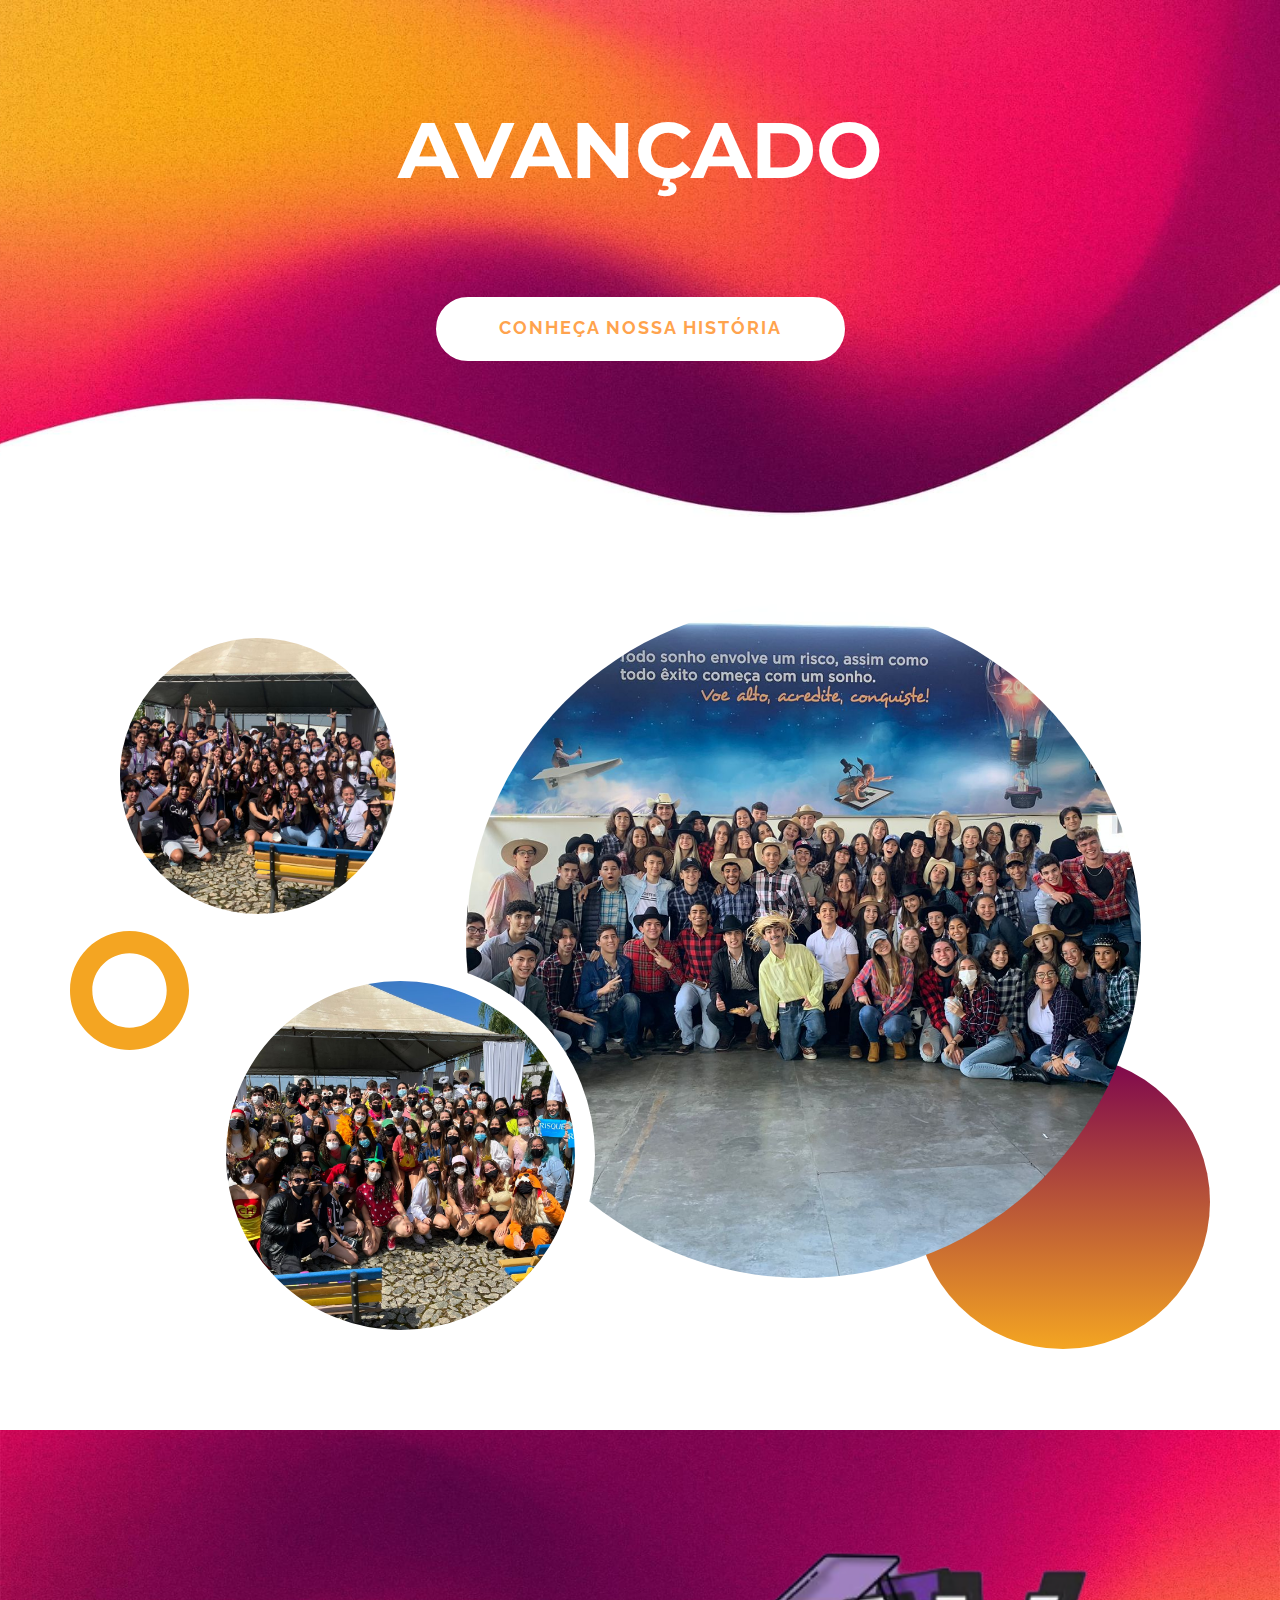
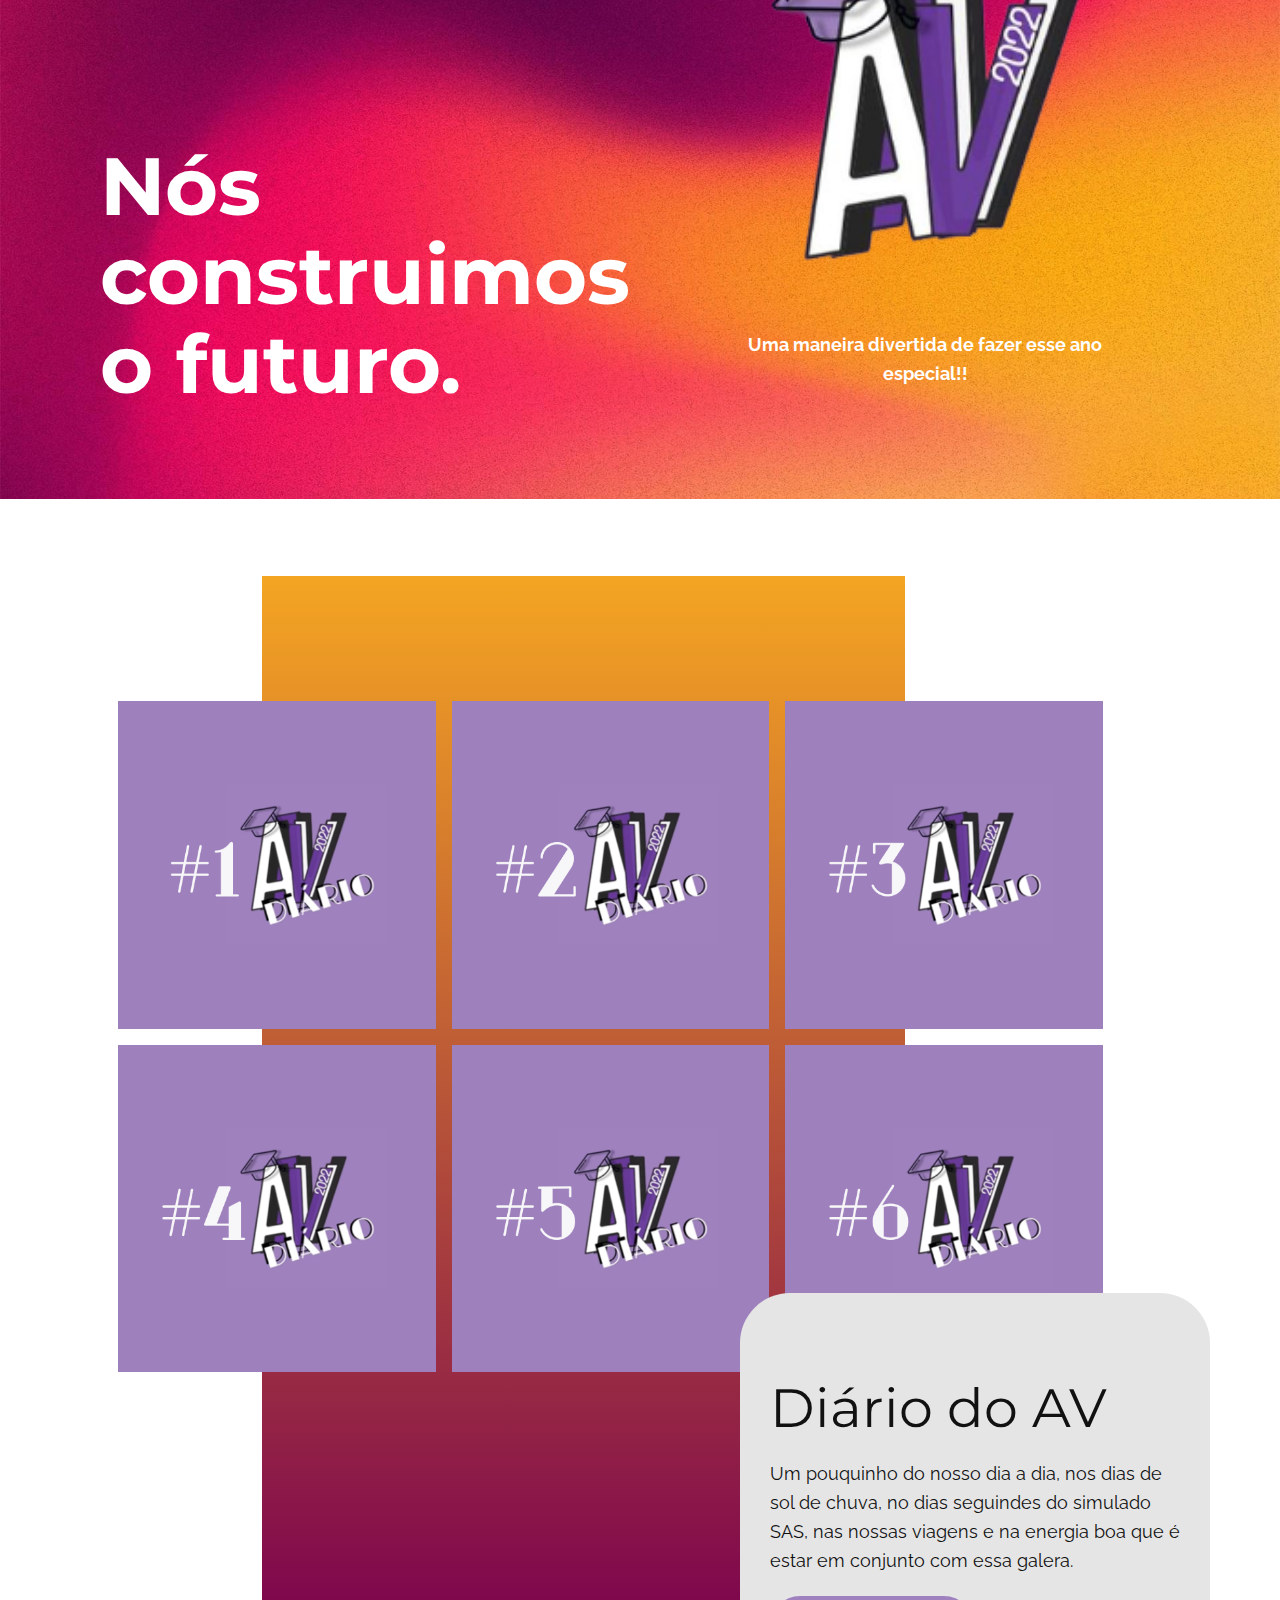
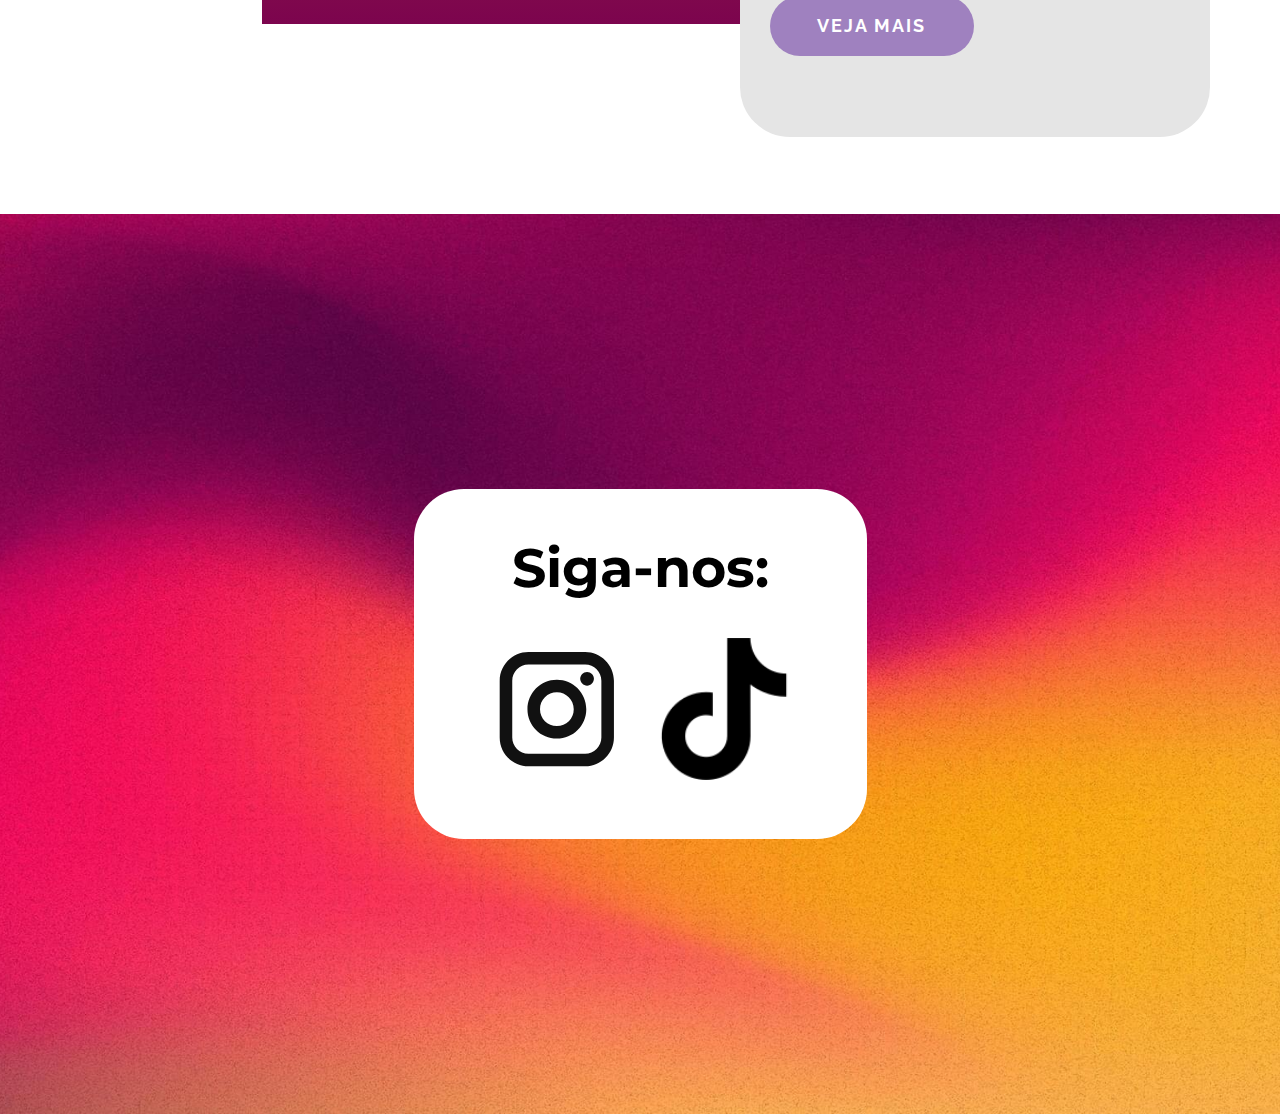
==== index.html @ 9747bce0 "update" ====
<!DOCTYPE html>
<html style="font-size: 18px;" lang="pt-BR"><head>
    <meta name="viewport" content="width=device-width, initial-scale=1.0">
    <meta charset="utf-8">
    <meta name="keywords" content="O melhor terceiro ano da história!">
    <meta name="description" content="Conheça nossa TURMA!! O original das cópias!">
    <title>Avançado</title>
    <link rel="shortcut icon" href="images/av-redondo.png" type="image/x-icon">
    <link rel="stylesheet" href="nicepage.css" media="screen">
<link rel="stylesheet" href="Avançado.css" media="screen">
    <script class="u-script" type="text/javascript" src="jquery.js" "="" defer=""></script>
    <script class="u-script" type="text/javascript" src="nicepage.js" "="" defer=""></script>
    <meta name="generator" content="Lucas Henrique">
    <meta property="og:title" content="Avançado 2022">
    <meta property="og:description" content="O original das cópias!">
    <meta property="og:image" content="images/chrome_AqQr9Dwu4a.png">
    <meta property="og:url" content="www.avançado.com">
    <link id="u-theme-google-font" rel="stylesheet" href="https://fonts.googleapis.com/css?family=Montserrat:100,100i,200,200i,300,300i,400,400i,500,500i,600,600i,700,700i,800,800i,900,900i|Raleway:100,100i,200,200i,300,300i,400,400i,500,500i,600,600i,700,700i,800,800i,900,900i">
    
    
    
    
    
    
    <script type="application/ld+json">{
		"@context": "http://schema.org",
		"@type": "Organization",
		"name": "Avançado",
		"sameAs": []
}</script>
    <meta name="theme-color" content="#ec8700">
    <meta property="og:type" content="website">
  <meta name="facebook-domain-verification" content="37drn9i1d4fql0vxrgxawu5mbb6asq"></head>
  <body data-home-page="Avançado.html" data-home-page-title="Avançado" class="u-body u-xl-mode" data-lang="pt"> 
    <section class="u-align-center u-clearfix u-white u-section-1" src="" id="sec-e8fc">
      <img class="u-expanded-width u-image u-image-1" src="images/ddd-min.jpg" data-image-width="1920" data-image-height="713">
      <h1 class="u-text u-text-body-alt-color u-text-default-xl u-title u-text-1">AVANÇADO</h1>
      <a href="Avançado.html#carousel_a90e" data-page-id="1905216012" class="u-active-custom-color-2 u-border-4 u-border-active-white u-border-hover-white u-border-white u-btn u-btn-round u-button-style u-hover-custom-color-5 u-radius-50 u-text-active-white u-text-hover-white u-text-palette-2-base u-white u-btn-1">conheça nossa história</a>
    </section>
    <section class="u-align-center u-clearfix u-section-2" id="carousel_028d">
      <div class="u-clearfix u-sheet u-sheet-1">
        <div class="u-gradient u-shape u-shape-circle u-shape-1"></div>
        <div class="u-image u-image-circle u-preserve-proportions u-image-1" data-image-width="1600" data-image-height="1200"></div>
        <div class="u-image u-image-circle u-image-2" data-image-width="1024" data-image-height="768"></div>
        <div class="u-border-20 u-border-white u-image u-image-circle u-preserve-proportions u-image-3" data-image-width="1600" data-image-height="1200"></div>
        <div class="u-shape u-shape-svg u-text-custom-color-8 u-shape-2">
          <svg class="u-svg-link" preserveAspectRatio="none" viewBox="0 0 160 160" style=""><use xmlns:xlink="http://www.w3.org/1999/xlink" xlink:href="#svg-1186"></use></svg>
          <svg class="u-svg-content" viewBox="0 0 160 160" x="0px" y="0px" id="svg-1186" style="enable-background:new 0 0 160 160;"><path d="M80,30c27.6,0,50,22.4,50,50s-22.4,50-50,50s-50-22.4-50-50S52.4,30,80,30 M80,0C35.8,0,0,35.8,0,80s35.8,80,80,80
	s80-35.8,80-80S124.2,0,80,0L80,0z"></path></svg>
        </div>
      </div>
    </section>
    <section class="u-clearfix u-image u-section-3" id="carousel_442b" data-image-width="1920" data-image-height="1074">
      <div class="u-clearfix u-sheet u-sheet-1">
        <div class="u-clearfix u-expanded-width u-layout-wrap u-layout-wrap-1">
          <div class="u-layout">
            <div class="u-layout-row">
              <div class="u-align-center-sm u-align-center-xs u-container-style u-layout-cell u-size-30 u-layout-cell-1">
                <div class="u-container-layout u-valign-bottom u-container-layout-1">
                  <h2 class="u-text u-text-body-alt-color u-text-default u-text-1">Nós construimos o futuro.</h2>
                </div>
              </div>
              <div class="u-align-center u-container-style u-layout-cell u-size-30 u-layout-cell-2">
                <div class="u-container-layout u-valign-middle u-container-layout-2">
                  <img class="u-image u-image-contain u-image-default u-image-1" alt="" data-image-width="180" data-image-height="181" src="images/chrome_AqQr9Dwu4a-removebg-preview1.png">
                  <p class="u-text u-text-body-alt-color u-text-2">Uma maneira divertida de fazer esse ano especial!!</p>
                </div>
              </div>
            </div>
          </div>
        </div>
      </div>
    </section>
    <section class="u-clearfix u-white u-section-4" id="carousel_a90e">
      <div class="u-clearfix u-sheet u-valign-middle-md u-valign-middle-sm u-sheet-1">
        <div class="u-gradient u-shape u-shape-rectangle u-shape-1"></div>
        <div class="u-gallery u-layout-grid u-lightbox u-no-transition u-show-text-on-hover u-gallery-1">
          <div class="u-gallery-inner u-gallery-inner-1">
            <div class="u-effect-fade u-gallery-item" data-href="https://www.instagram.com/tv/CaTWPQgA2Lq/?utm_source=ig_web_copy_link" data-target="_blank">
              <div class="u-back-slide u-uploaded-video u-back-slide-1" data-image-width="500" data-image-height="500">
                <img src="images/Odaminhamemelhor..png" alt="" data-image-width="2000" data-image-height="1333" class="u-back-image u-expanded">
              </div>
              <div class="u-over-slide u-shading u-over-slide-1">
                <h3 class="u-gallery-heading"></h3>
                <p class="u-gallery-text"></p>
              </div>
            </div>
            <div class="u-effect-fade u-gallery-item" data-href="https://www.instagram.com/tv/CaYgeUNgyEb/?utm_source=ig_web_copy_link" data-target="_blank">
              <div class="u-back-slide u-uploaded-video u-back-slide-2" data-image-width="500" data-image-height="500">
                <img src="images/2.png" alt="" data-image-width="2000" data-image-height="1333" class="u-back-image u-expanded">
              </div>
              <div class="u-over-slide u-shading u-over-slide-2">
                <h3 class="u-gallery-heading"></h3>
                <p class="u-gallery-text"></p>
              </div>
            </div>
            <div class="u-effect-fade u-gallery-item" data-href="https://www.instagram.com/tv/CaqXArqABzx/?utm_source=ig_web_copy_link" data-target="_blank">
              <div class="u-back-slide u-uploaded-video u-back-slide-3" data-image-width="500" data-image-height="500">
                <img src="images/3.png" alt="" data-image-width="2000" data-image-height="1333" class="u-back-image u-expanded">
              </div>
              <div class="u-over-slide u-shading u-over-slide-3">
                <h3 class="u-gallery-heading"></h3>
                <p class="u-gallery-text"></p>
              </div>
            </div>
            <div class="u-effect-fade u-gallery-item" data-href="https://www.instagram.com/tv/Ca8fhA8g6C3/?utm_source=ig_web_copy_link" data-target="_blank">
              <div class="u-back-slide u-uploaded-video u-back-slide-4" data-image-width="500" data-image-height="500">
                <img src="images/4.png" alt="" data-image-width="2000" data-image-height="1333" class="u-back-image u-expanded">
              </div>
              <div class="u-over-slide u-shading u-over-slide-4">
                <h3 class="u-gallery-heading"></h3>
                <p class="u-gallery-text"></p>
              </div>
            </div>
            <div class="u-effect-fade u-gallery-item" data-href="https://www.instagram.com/tv/CbyabnGAV6u/?utm_source=ig_web_copy_link" data-target="_blank">
              <div class="u-back-slide u-uploaded-video u-back-slide-5" data-image-width="500" data-image-height="500">
                <img src="images/5.png" alt="" data-image-width="2000" data-image-height="1333" class="u-back-image u-expanded">
              </div>
              <div class="u-over-slide u-shading u-over-slide-5">
                <h3 class="u-gallery-heading"></h3>
                <p class="u-gallery-text"></p>
              </div>
            </div>
            <div class="u-effect-fade u-gallery-item" data-href="https://www.instagram.com/reel/CeCrLRwA34i/?utm_source=ig_web_copy_link" data-target="_blank">
              <div class="u-back-slide u-uploaded-video u-back-slide-6" data-image-width="500" data-image-height="500">
                <img src="images/6.png" alt="" data-image-width="2000" data-image-height="1333" class="u-back-image u-expanded">
              </div>
              <div class="u-over-slide u-shading u-over-slide-6">
                <h3 class="u-gallery-heading"></h3>
                <p class="u-gallery-text"></p>
              </div>
            </div>
          </div>
        </div>
        <div class="u-align-left u-container-style u-grey-10 u-group u-radius-50 u-shape-round u-group-1">
          <div class="u-container-layout u-valign-middle u-container-layout-1">
            <h3 class="u-text u-text-1">Diário do AV</h3>
            <p class="u-text u-text-2">Um pouquinho do nosso dia a dia, nos dias de sol de chuva, no dias seguindes do simulado SAS, nas nossas viagens e na energia boa que é estar em conjunto com essa galera.</p>
            <a href="Avançado.html#carousel_cfd8" data-page-id="1905216012" class="u-active-custom-color-2 u-border-active-palette-2-base u-border-hover-palette-2-base u-btn u-button-style u-custom-color-5 u-hover-custom-color-2 u-radius-50 u-text-active-black u-text-body-alt-color u-text-hover-black u-btn-1" data-animation-name="" data-animation-duration="0" data-animation-delay="0" data-animation-direction="">Veja mais</a>
          </div>
        </div>
      </div>
    </section>
    <section class="u-clearfix u-image u-section-5" id="carousel_cfd8" data-image-width="1620" data-image-height="1080">
      <div class="u-clearfix u-sheet u-valign-middle u-sheet-1">
        <div class="u-align-center u-container-style u-group u-radius-50 u-shape-round u-white u-group-1">
          <div class="u-container-layout u-container-layout-1">
            <h2 class="u-text u-text-black u-text-default u-text-1"> Siga-nos:</h2>
            <div class="u-align-left u-hover-feature u-social-icons u-spacing-25 u-social-icons-1">
              <a class="u-social-url" target="_blank" href="https://www.instagram.com/avancado22_/"><span class="u-icon u-icon-circle u-social-icon u-social-instagram u-icon-1">
                    <svg class="u-svg-link" preserveAspectRatio="xMidYMin slice" viewBox="0 0 112 112" style=""><use xmlns:xlink="http://www.w3.org/1999/xlink" xlink:href="#svg-40cd"></use></svg>
                    <svg x="0px" y="0px" viewBox="0 0 112 112" id="svg-40cd" class="u-svg-content"><path d="M55.9,32.9c-12.8,0-23.2,10.4-23.2,23.2s10.4,23.2,23.2,23.2s23.2-10.4,23.2-23.2S68.7,32.9,55.9,32.9z M55.9,69.4c-7.4,0-13.3-6-13.3-13.3c-0.1-7.4,6-13.3,13.3-13.3s13.3,6,13.3,13.3C69.3,63.5,63.3,69.4,55.9,69.4z"></path><path d="M79.7,26.8c-3,0-5.4,2.5-5.4,5.4s2.5,5.4,5.4,5.4c3,0,5.4-2.5,5.4-5.4S82.7,26.8,79.7,26.8z"></path><path d="M78.2,11H33.5C21,11,10.8,21.3,10.8,33.7v44.7c0,12.6,10.2,22.8,22.7,22.8h44.7c12.6,0,22.7-10.2,22.7-22.7 V33.7C100.8,21.1,90.6,11,78.2,11z M91,78.4c0,7.1-5.8,12.8-12.8,12.8H33.5c-7.1,0-12.8-5.8-12.8-12.8V33.7 c0-7.1,5.8-12.8,12.8-12.8h44.7c7.1,0,12.8,5.8,12.8,12.8V78.4z"></path></svg>
                  </span>
              </a>
              <a class="u-social-url" target="_blank" data-type="Custom" title="Custom" href="https://www.tiktok.com/@oavancado2022"><span class="u-file-icon u-icon u-social-custom u-social-icon u-icon-2"><img src="images/3046120.png" alt=""></span>
              </a>
            </div>
          </div>
        </div>
      </div>
      
    </section>
  
</body></html>
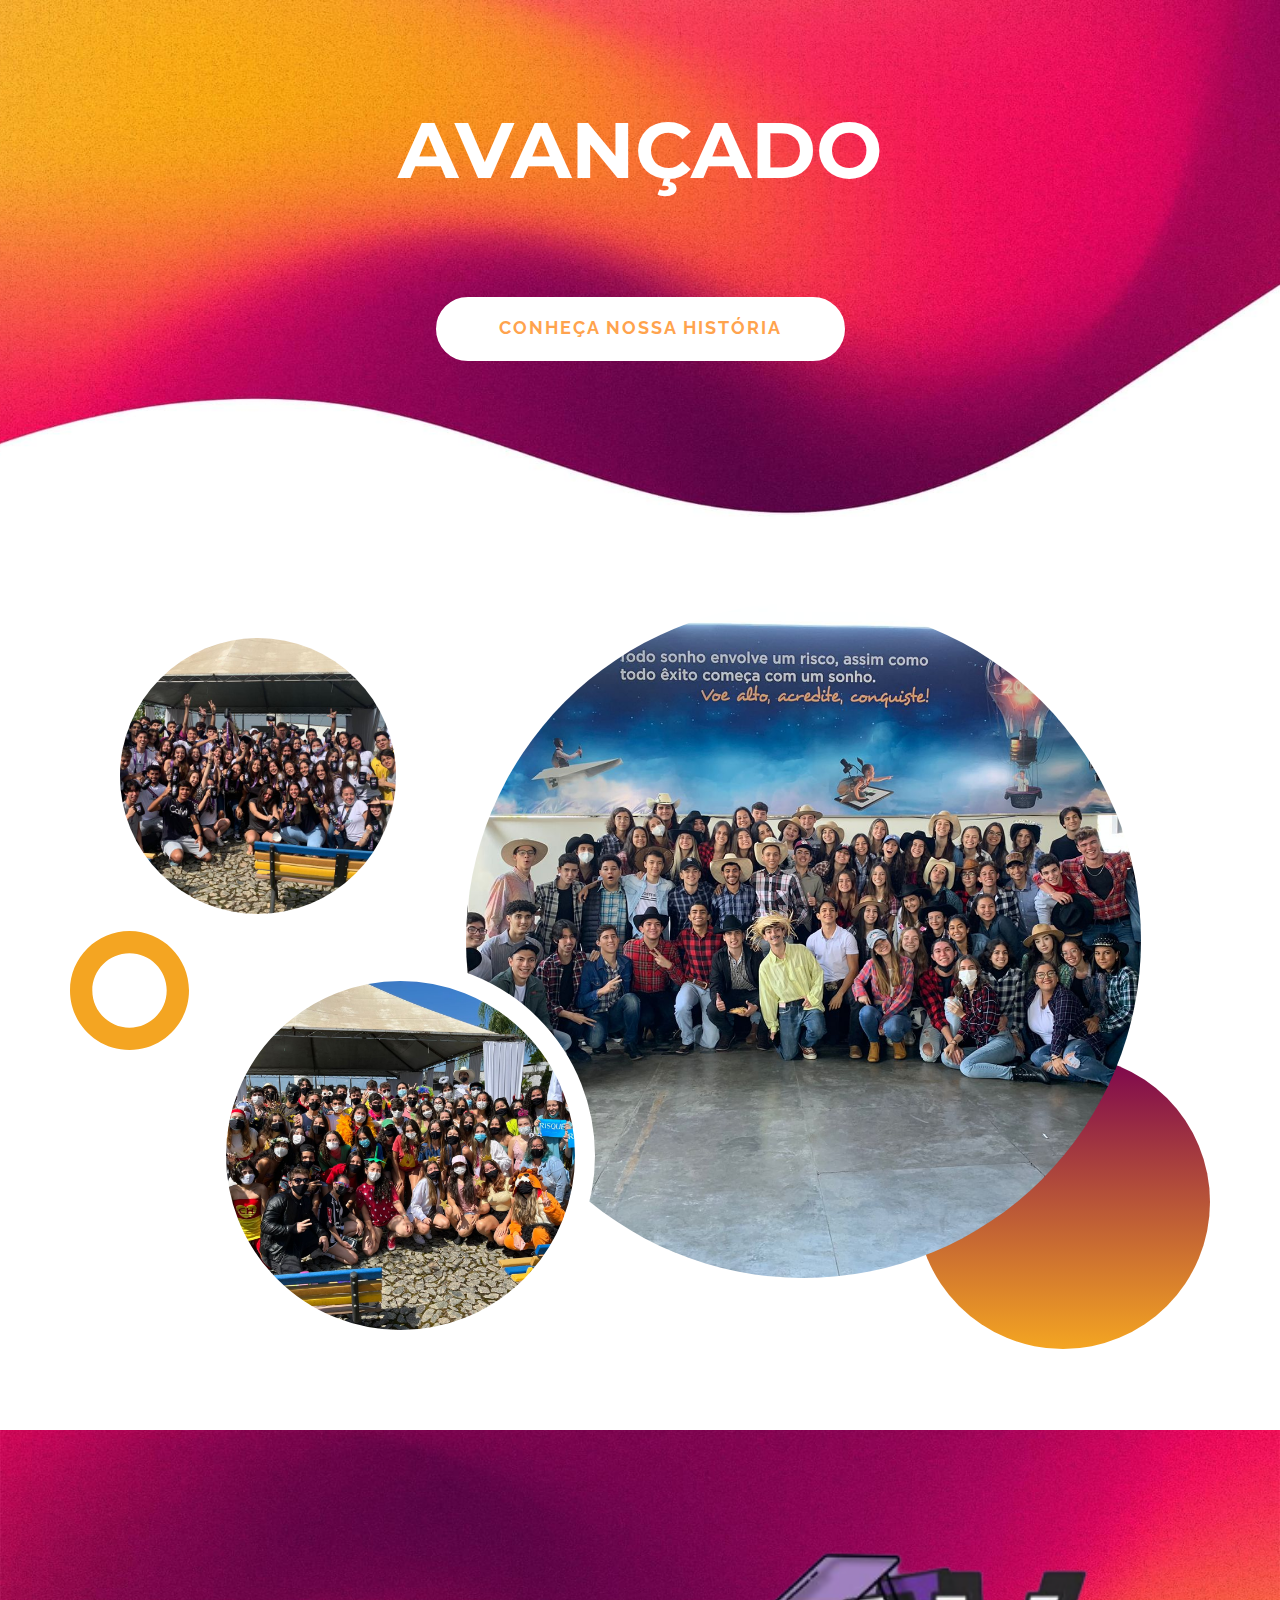
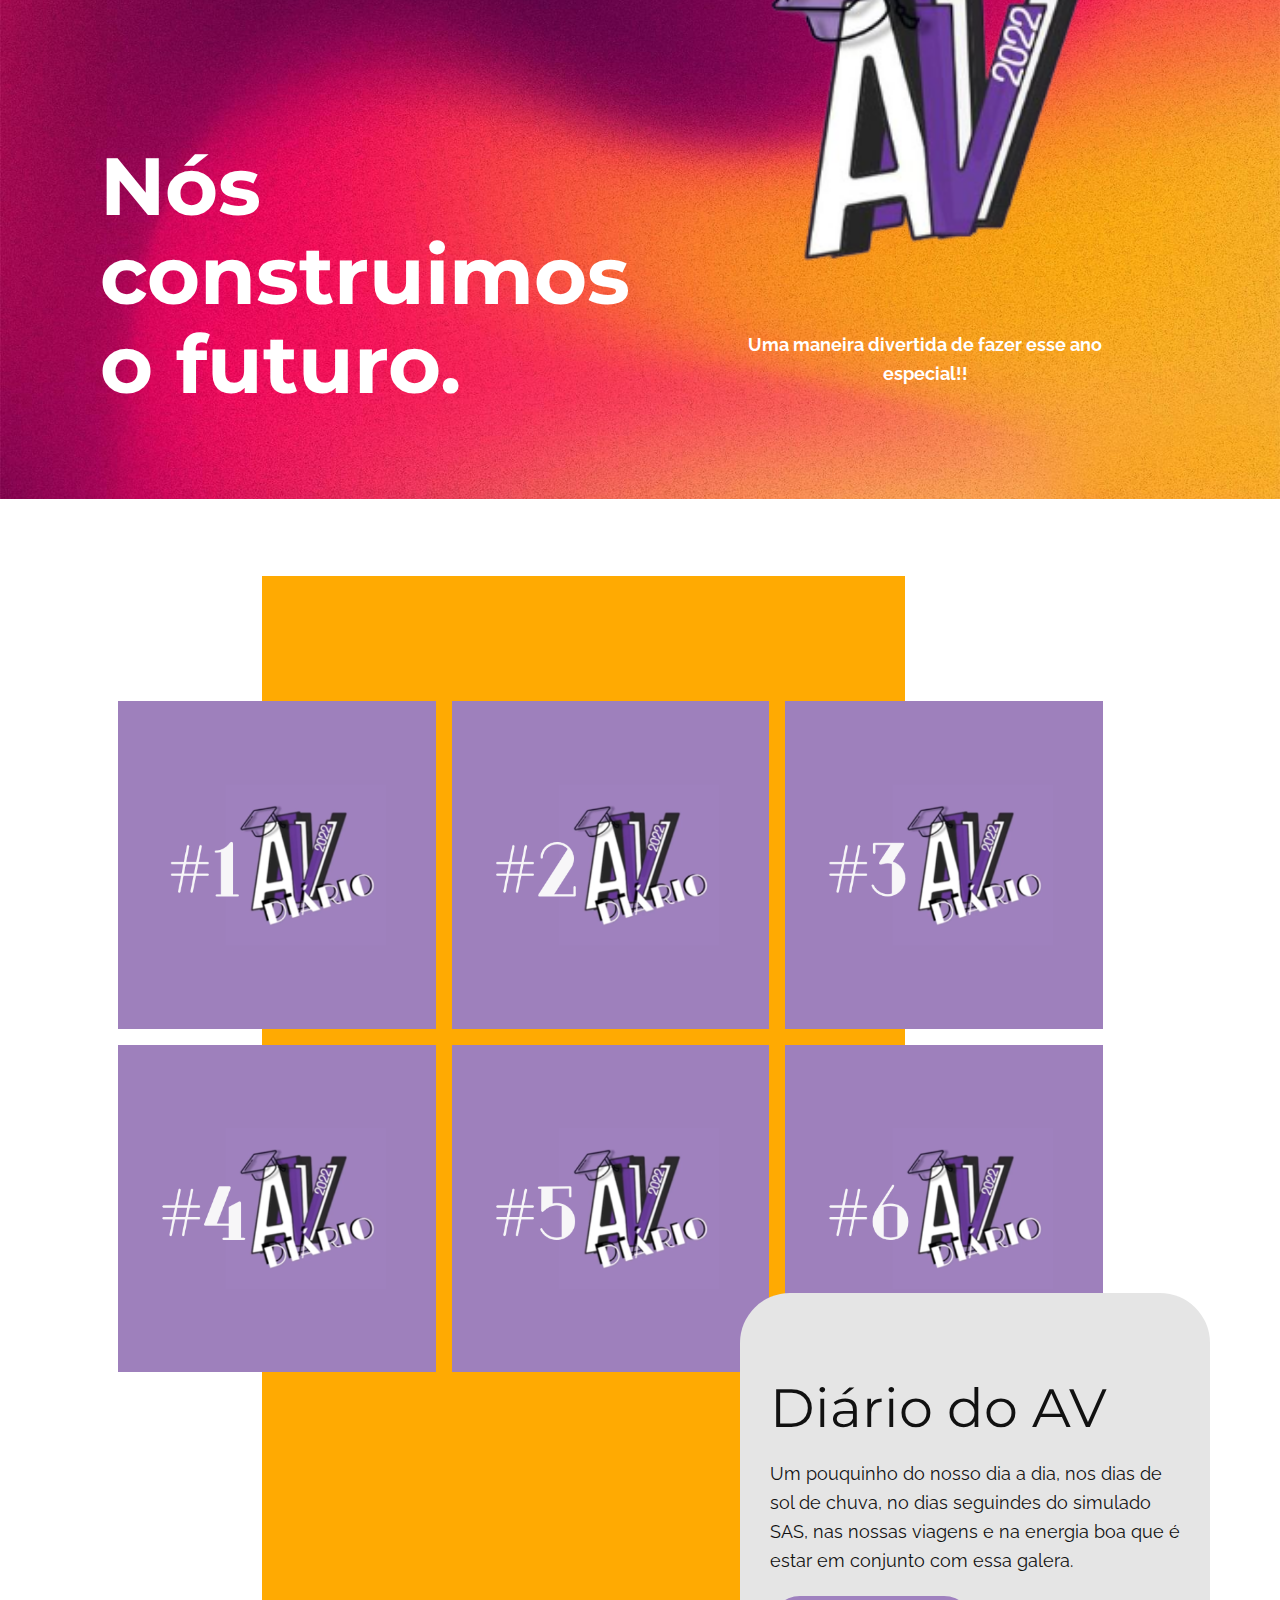
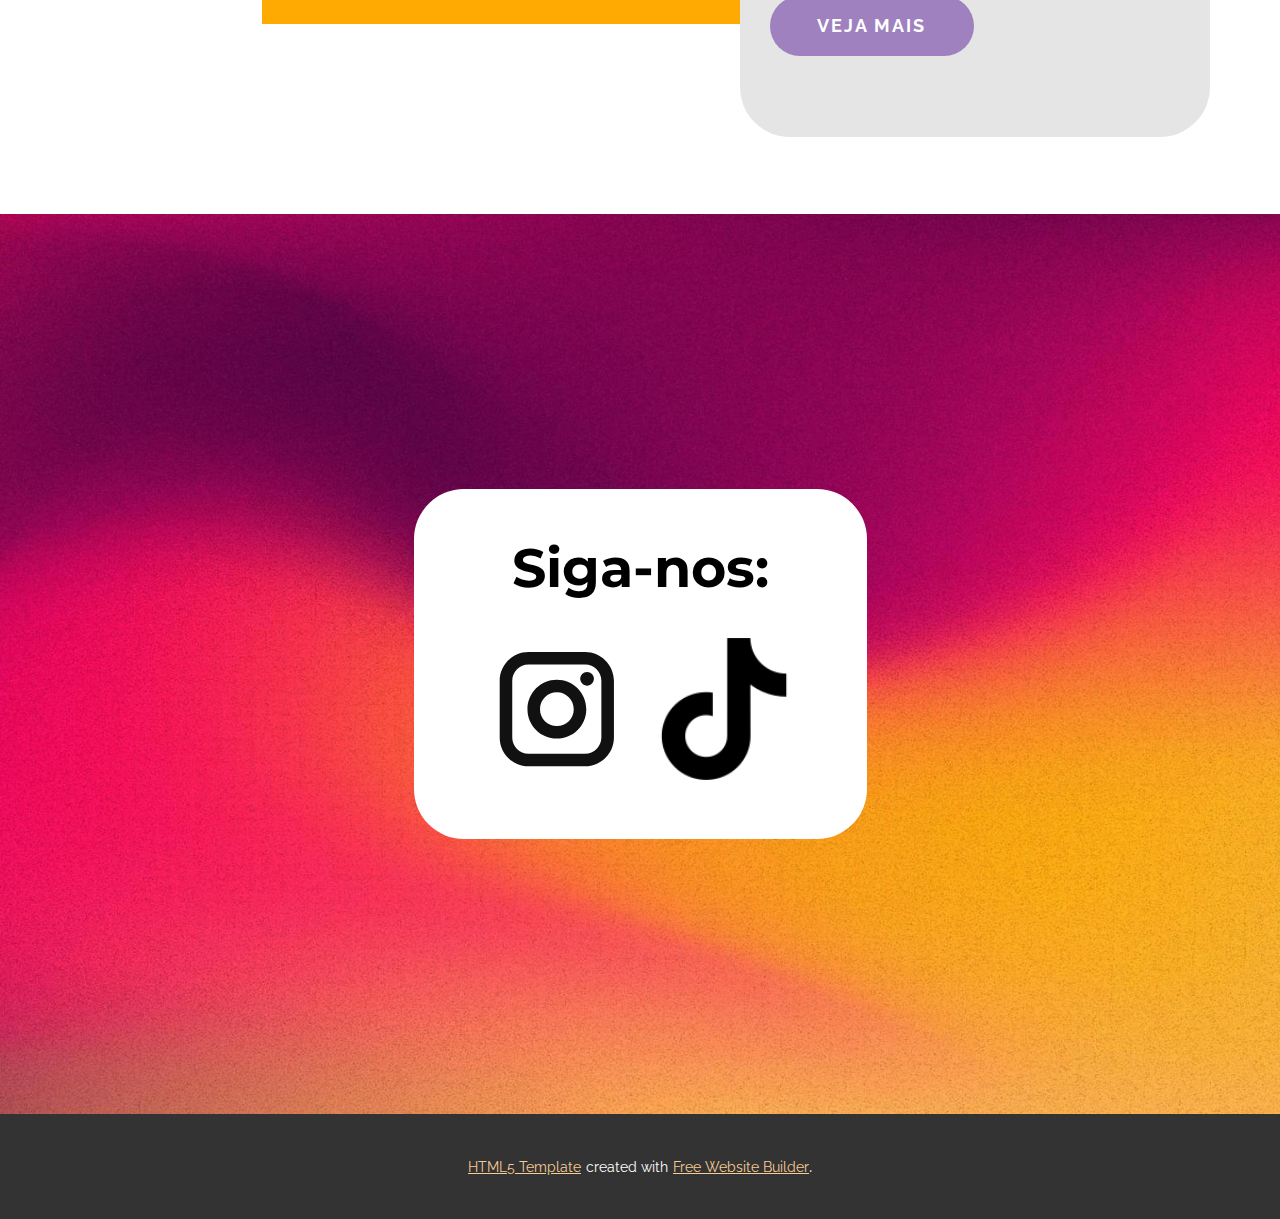
==== commit 87ce5756: "edit" ====
--- a/index.html
+++ b/index.html
@@ -5,7 +5,6 @@
     <meta name="keywords" content="O melhor terceiro ano da história!">
     <meta name="description" content="Conheça nossa TURMA!! O original das cópias!">
     <title>Avançado</title>
-    <link rel="shortcut icon" href="images/av-redondo.png" type="image/x-icon">
     <link rel="stylesheet" href="nicepage.css" media="screen">
 <link rel="stylesheet" href="Avançado.css" media="screen">
     <script class="u-script" type="text/javascript" src="jquery.js" "="" defer=""></script>
@@ -61,7 +60,7 @@
                 </div>
               </div>
               <div class="u-align-center u-container-style u-layout-cell u-size-30 u-layout-cell-2">
-                <div class="u-container-layout u-valign-middle u-container-layout-2">
+                <div class="u-container-layout u-valign-middle-lg u-valign-middle-md u-valign-middle-sm u-valign-middle-xl u-container-layout-2">
                   <img class="u-image u-image-contain u-image-default u-image-1" alt="" data-image-width="180" data-image-height="181" src="images/chrome_AqQr9Dwu4a-removebg-preview1.png">
                   <p class="u-text u-text-body-alt-color u-text-2">Uma maneira divertida de fazer esse ano especial!!</p>
                 </div>
@@ -73,7 +72,7 @@
     </section>
     <section class="u-clearfix u-white u-section-4" id="carousel_a90e">
       <div class="u-clearfix u-sheet u-valign-middle-md u-valign-middle-sm u-sheet-1">
-        <div class="u-gradient u-shape u-shape-rectangle u-shape-1"></div>
+        <div class="u-custom-color-4 u-shape u-shape-rectangle u-shape-1"></div>
         <div class="u-gallery u-layout-grid u-lightbox u-no-transition u-show-text-on-hover u-gallery-1">
           <div class="u-gallery-inner u-gallery-inner-1">
             <div class="u-effect-fade u-gallery-item" data-href="https://www.instagram.com/tv/CaTWPQgA2Lq/?utm_source=ig_web_copy_link" data-target="_blank">
@@ -147,12 +146,12 @@
           <div class="u-container-layout u-container-layout-1">
             <h2 class="u-text u-text-black u-text-default u-text-1"> Siga-nos:</h2>
             <div class="u-align-left u-hover-feature u-social-icons u-spacing-25 u-social-icons-1">
-              <a class="u-social-url" target="_blank" href="https://www.instagram.com/avancado22_/"><span class="u-icon u-icon-circle u-social-icon u-social-instagram u-icon-1">
+              <a class="u-social-url" target="_blank" href="https://www.instagram.com/instagram.com"><span class="u-icon u-icon-circle u-social-icon u-social-instagram u-icon-1">
                     <svg class="u-svg-link" preserveAspectRatio="xMidYMin slice" viewBox="0 0 112 112" style=""><use xmlns:xlink="http://www.w3.org/1999/xlink" xlink:href="#svg-40cd"></use></svg>
                     <svg x="0px" y="0px" viewBox="0 0 112 112" id="svg-40cd" class="u-svg-content"><path d="M55.9,32.9c-12.8,0-23.2,10.4-23.2,23.2s10.4,23.2,23.2,23.2s23.2-10.4,23.2-23.2S68.7,32.9,55.9,32.9z M55.9,69.4c-7.4,0-13.3-6-13.3-13.3c-0.1-7.4,6-13.3,13.3-13.3s13.3,6,13.3,13.3C69.3,63.5,63.3,69.4,55.9,69.4z"></path><path d="M79.7,26.8c-3,0-5.4,2.5-5.4,5.4s2.5,5.4,5.4,5.4c3,0,5.4-2.5,5.4-5.4S82.7,26.8,79.7,26.8z"></path><path d="M78.2,11H33.5C21,11,10.8,21.3,10.8,33.7v44.7c0,12.6,10.2,22.8,22.7,22.8h44.7c12.6,0,22.7-10.2,22.7-22.7 V33.7C100.8,21.1,90.6,11,78.2,11z M91,78.4c0,7.1-5.8,12.8-12.8,12.8H33.5c-7.1,0-12.8-5.8-12.8-12.8V33.7 c0-7.1,5.8-12.8,12.8-12.8h44.7c7.1,0,12.8,5.8,12.8,12.8V78.4z"></path></svg>
                   </span>
               </a>
-              <a class="u-social-url" target="_blank" data-type="Custom" title="Custom" href="https://www.tiktok.com/@oavancado2022"><span class="u-file-icon u-icon u-social-custom u-social-icon u-icon-2"><img src="images/3046120.png" alt=""></span>
+              <a class="u-social-url" target="_blank" data-type="Custom" title="Custom" href=""><span class="u-file-icon u-icon u-social-custom u-social-icon u-icon-2"><img src="images/3046120.png" alt=""></span>
               </a>
             </div>
           </div>
@@ -160,5 +159,19 @@
       </div>
       
     </section>
+    
+    
+    
+    <section class="u-backlink u-clearfix u-grey-80">
+      <a class="u-link" href="https://nicepage.com/html5-template" target="_blank">
+        <span>HTML5 Template</span>
+      </a>
+      <p class="u-text">
+        <span>created with</span>
+      </p>
+      <a class="u-link" href="https://nicepage.best" target="_blank">
+        <span>Free Website Builder</span>
+      </a>. 
+    </section>
   
 </body></html>--- a/Avançado.css
+++ b/Avançado.css
@@ -64,15 +64,24 @@
 }
 
 @media (max-width: 575px) {
+   .u-section-1 {
+    min-height: 504px;
+  }
+
   .u-section-1 .u-image-1 {
     height: 502px;
+    margin-top: 1px;
   }
 
   .u-section-1 .u-text-1 {
-    width: 318px;
-    margin-left: auto;
-    margin-right: auto;
     font-size: 3rem;
+    margin-top: -417px;
+    margin-left: 31px;
+    margin-right: 31px;
+  }
+
+  .u-section-1 .u-btn-1 {
+    margin-top: 73px;
   }
 }.u-section-2 .u-sheet-1 {
   min-height: 897px;
@@ -230,13 +239,13 @@
 
 @media (max-width: 575px) {
   .u-section-2 .u-sheet-1 {
-    min-height: 1368px;
+    min-height: 726px;
   }
 
   .u-section-2 .u-shape-1 {
     width: 156px;
     height: 156px;
-    margin-top: 999px;
+    margin-top: 474px;
     margin-right: 0;
     margin-left: auto;
   }
@@ -261,7 +270,7 @@
 
   .u-section-2 .u-shape-2 {
     margin-top: -508px;
-    margin-bottom: 477px;
+    margin-bottom: 60px;
   }
 } .u-section-3 {
   background-image: url("images/ghhggh-min.jpg");
@@ -375,11 +384,26 @@
 
 @media (max-width: 575px) {
   .u-section-3 .u-sheet-1 {
-    min-height: 669px;
+    min-height: 640px;
+  }
+
+  .u-section-3 .u-layout-wrap-1 {
+    margin-bottom: 0;
   }
 
   .u-section-3 .u-text-1 {
-    font-size: 3.75rem;
+    font-size: 1.88889rem;
+  }
+
+  .u-section-3 .u-layout-cell-2 {
+    min-height: 476px;
+  }
+
+  .u-section-3 .u-text-2 {
+    width: auto;
+    margin-top: 44px;
+    margin-left: 10px;
+    margin-right: 10px;
   }
 } .u-section-4 {
   background-image: none;
@@ -391,7 +415,7 @@
 
 .u-section-4 .u-shape-1 {
   width: 643px;
-  background-image: linear-gradient(#f4a522, #7c044e);
+  background-image: none;
   height: 1048px;
   margin: 77px auto 0 192px;
 }
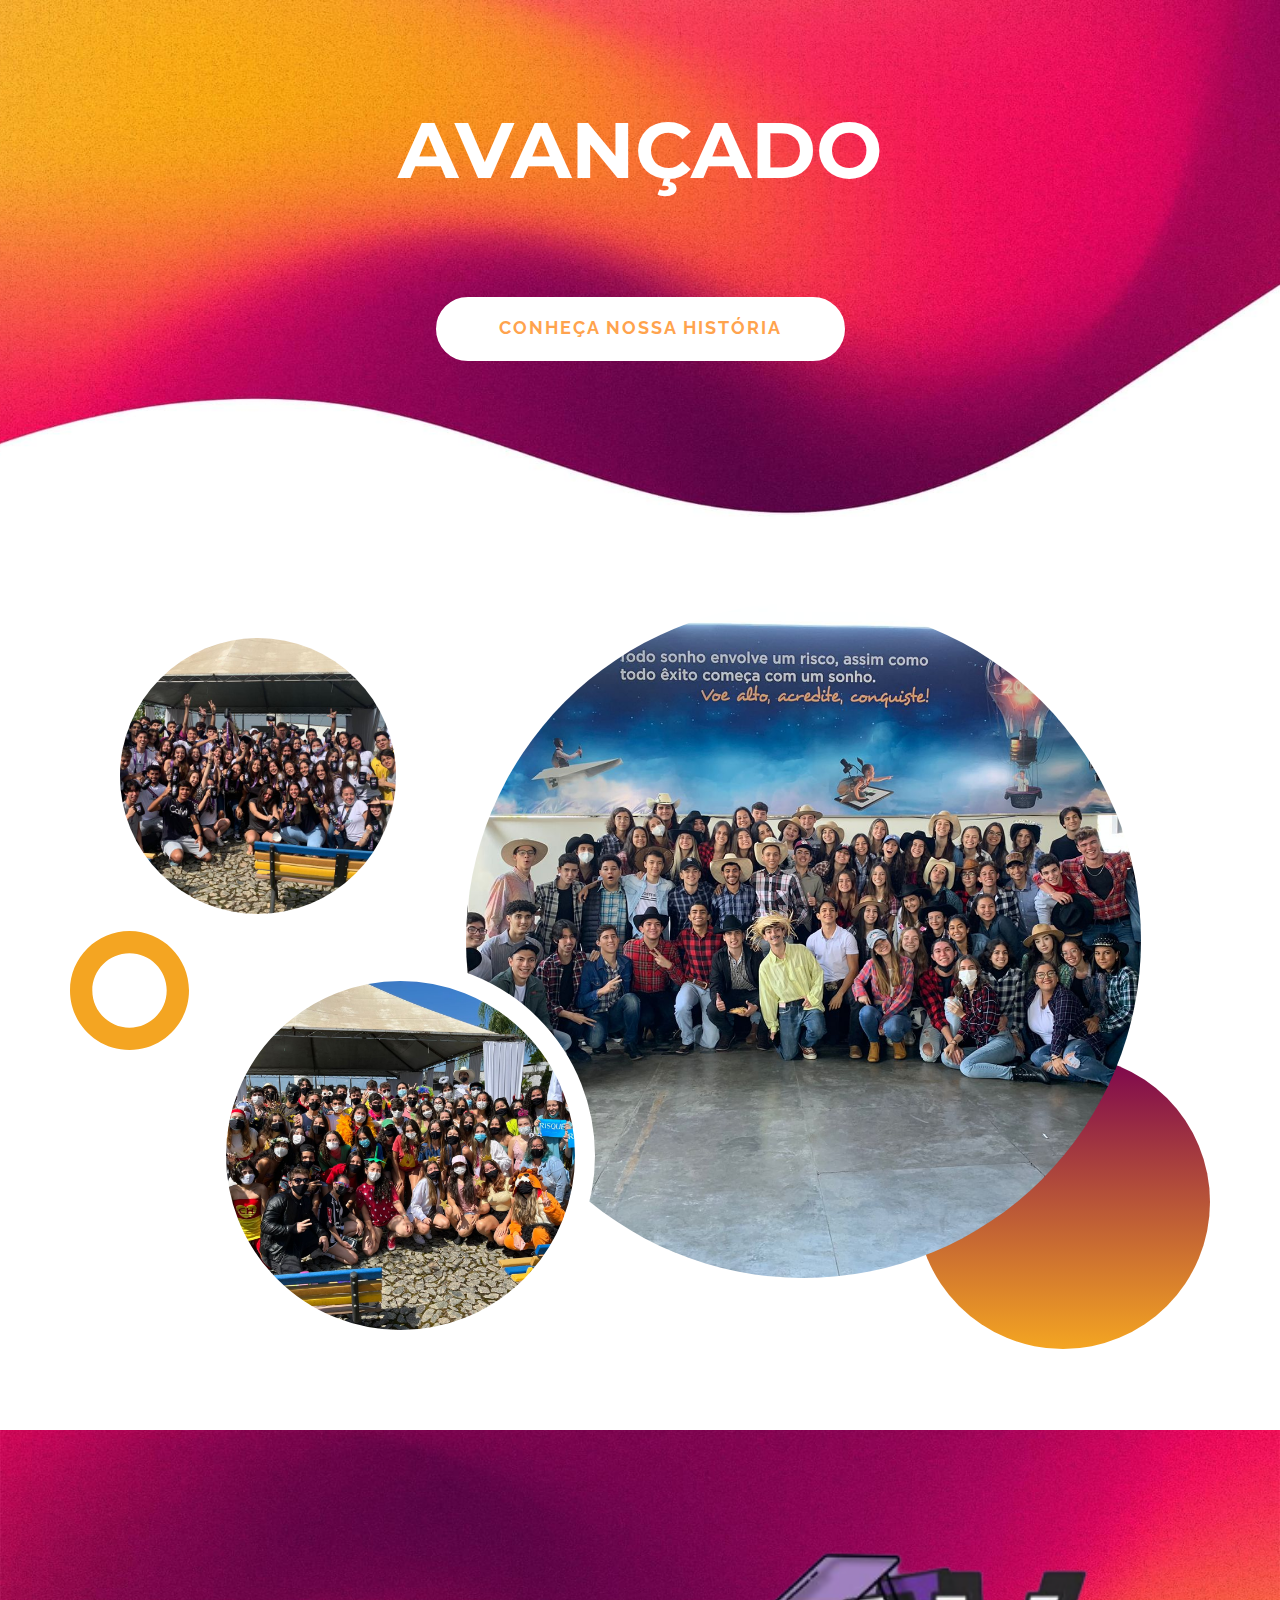
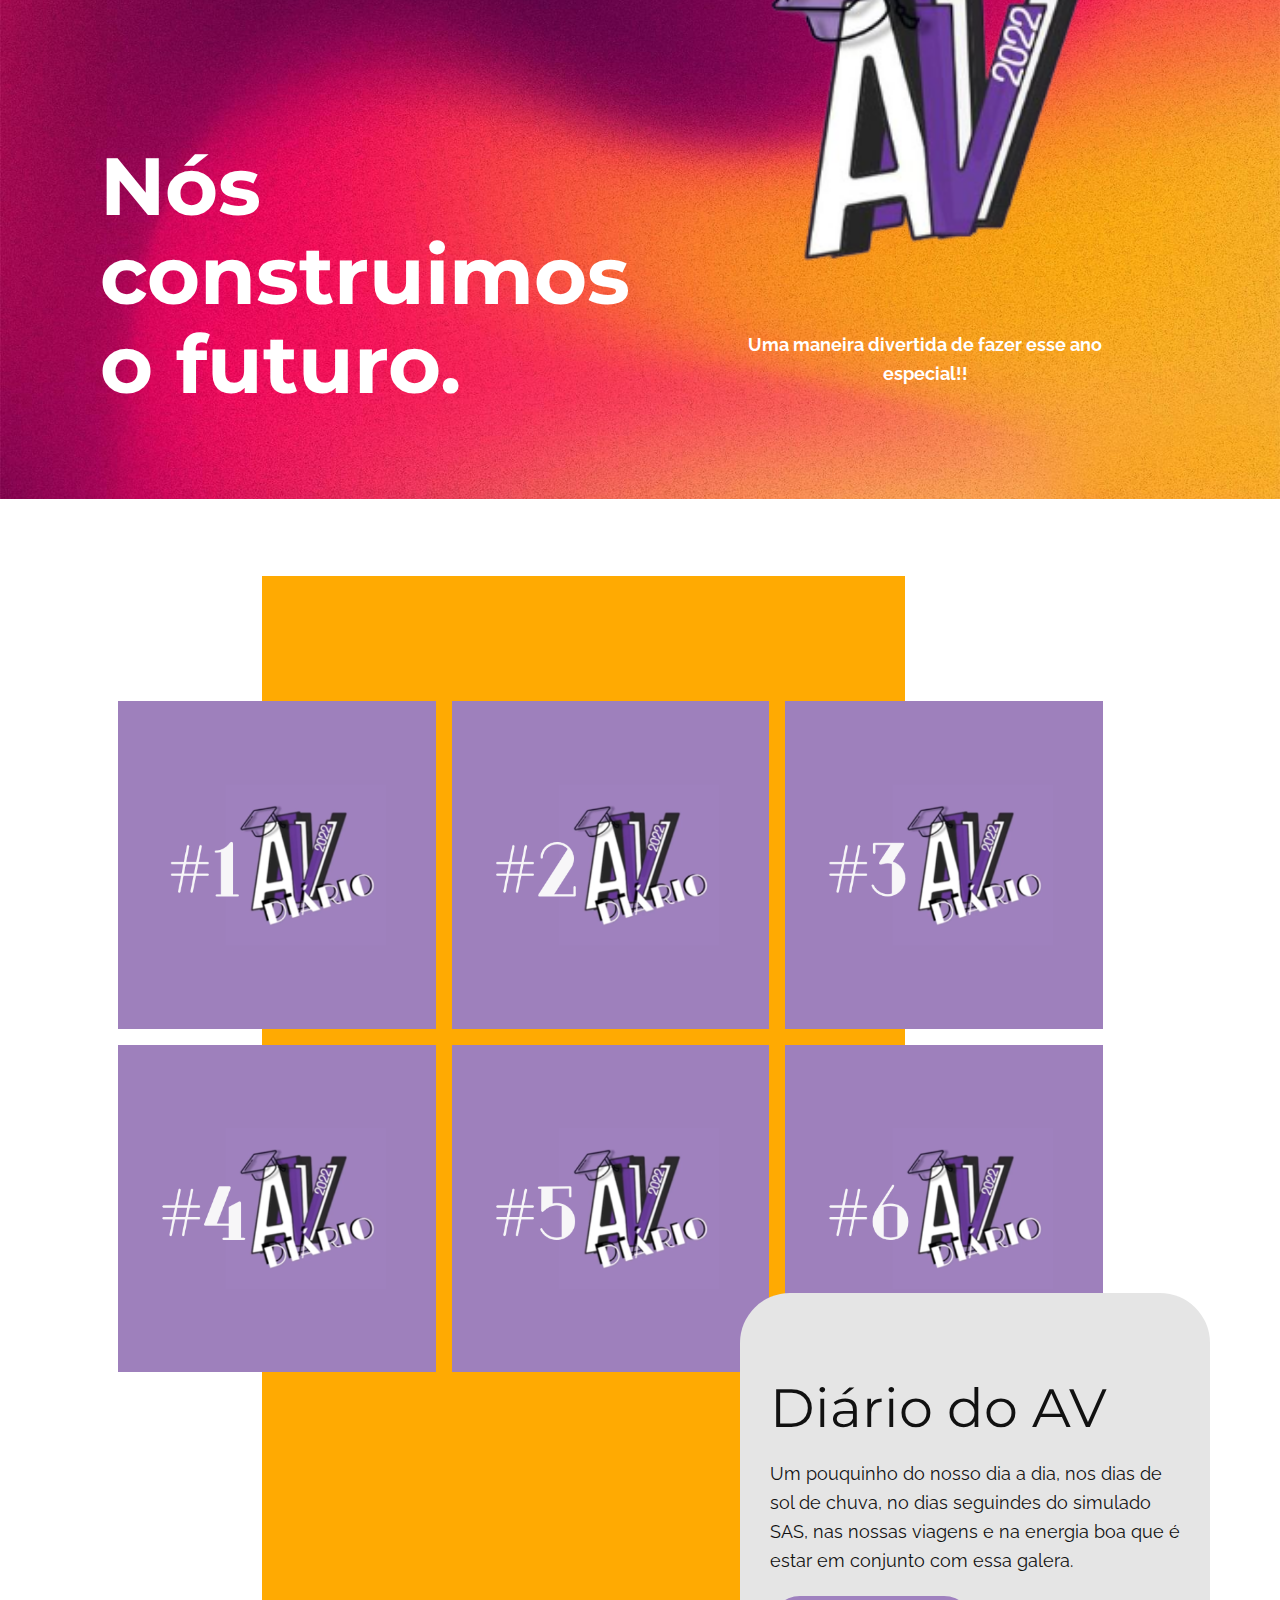
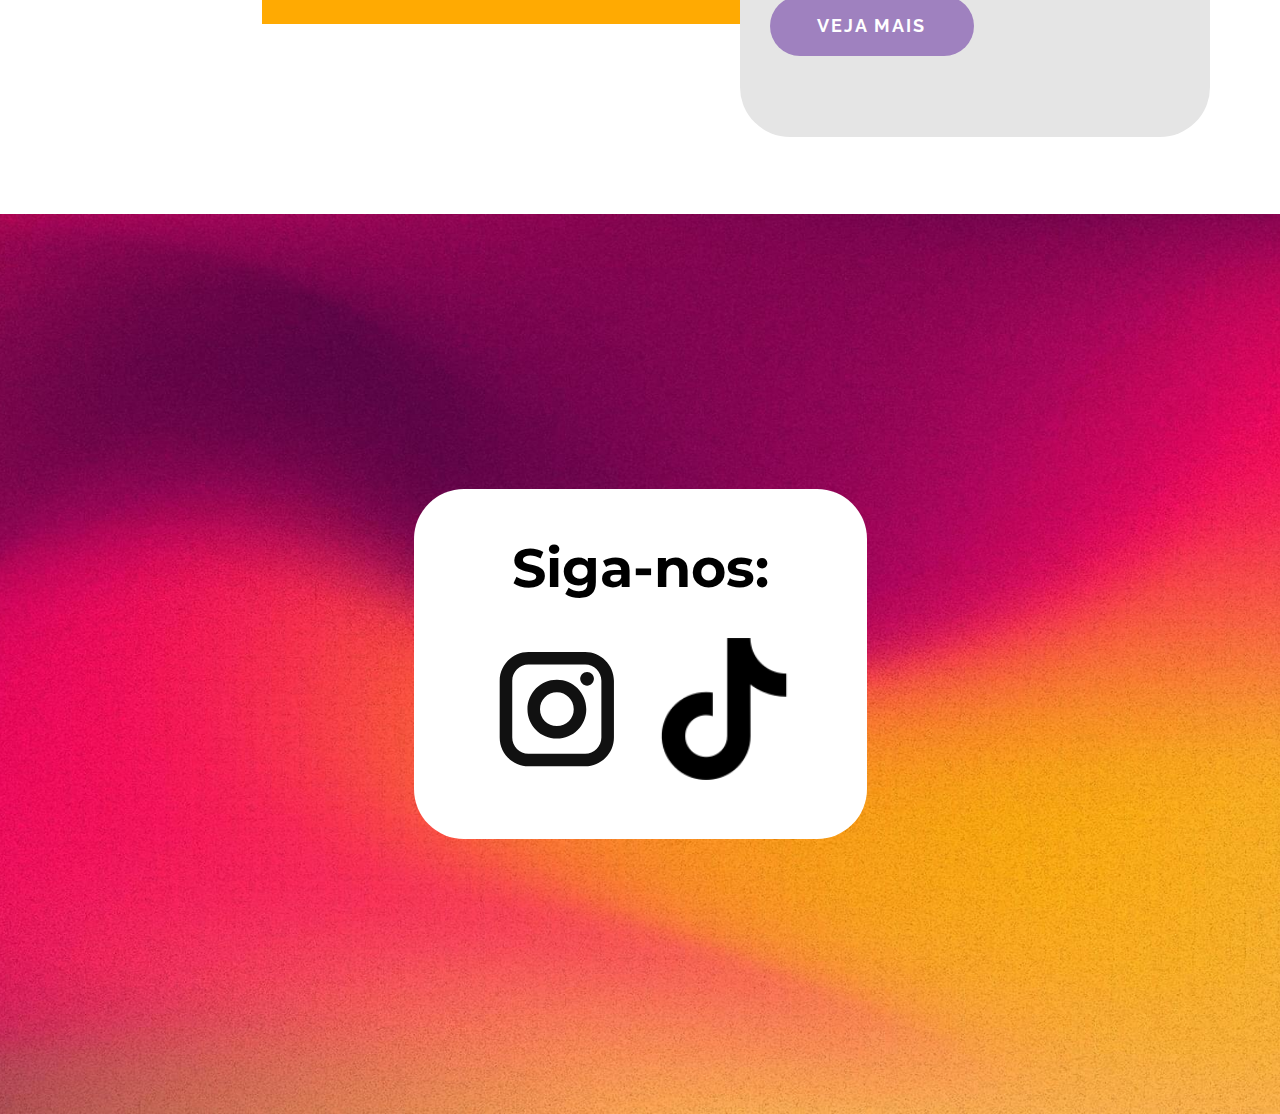
==== commit 86399586: "update" ====
--- a/index.html
+++ b/index.html
@@ -5,6 +5,7 @@
     <meta name="keywords" content="O melhor terceiro ano da história!">
     <meta name="description" content="Conheça nossa TURMA!! O original das cópias!">
     <title>Avançado</title>
+    <link rel="shortcut icon" href="images/av-redondo.png" type="image/x-icon">
     <link rel="stylesheet" href="nicepage.css" media="screen">
 <link rel="stylesheet" href="Avançado.css" media="screen">
     <script class="u-script" type="text/javascript" src="jquery.js" "="" defer=""></script>
@@ -159,19 +160,5 @@
       </div>
       
     </section>
-    
-    
-    
-    <section class="u-backlink u-clearfix u-grey-80">
-      <a class="u-link" href="https://nicepage.com/html5-template" target="_blank">
-        <span>HTML5 Template</span>
-      </a>
-      <p class="u-text">
-        <span>created with</span>
-      </p>
-      <a class="u-link" href="https://nicepage.best" target="_blank">
-        <span>Free Website Builder</span>
-      </a>. 
-    </section>
   
 </body></html>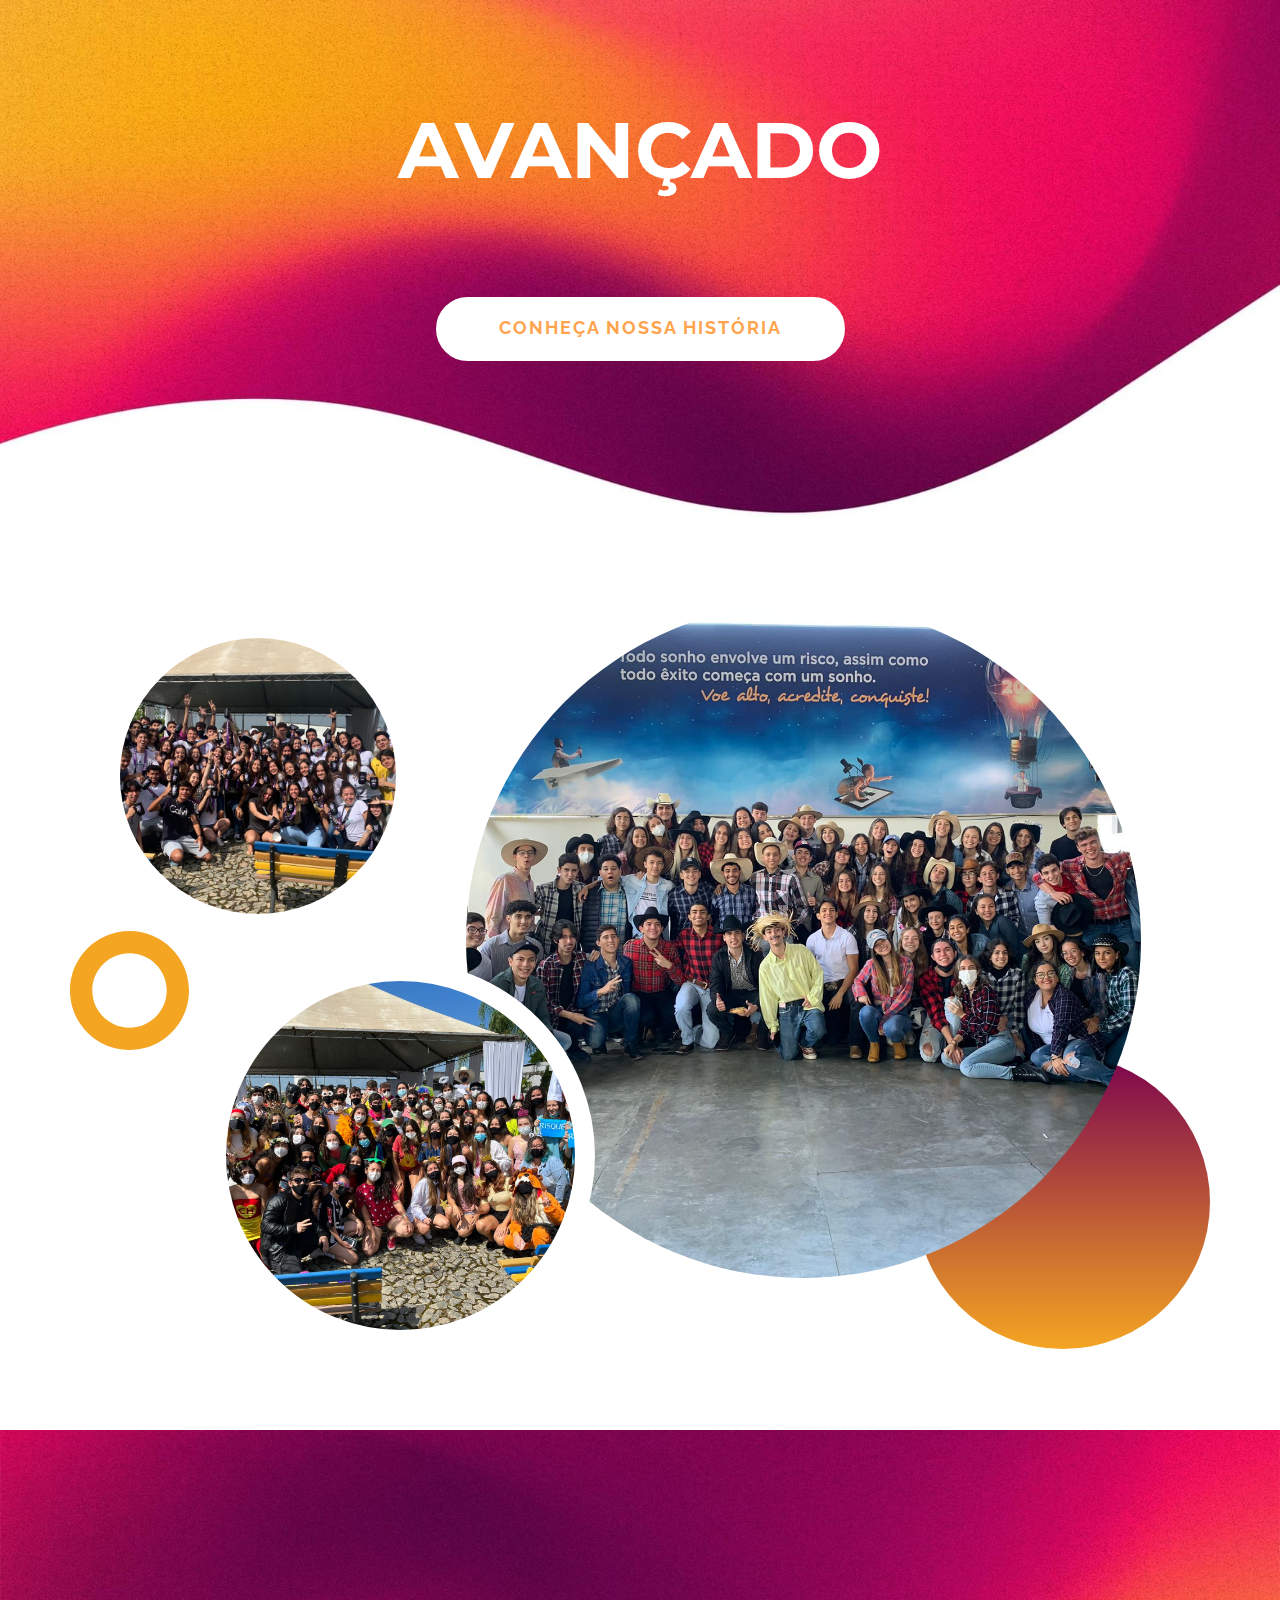
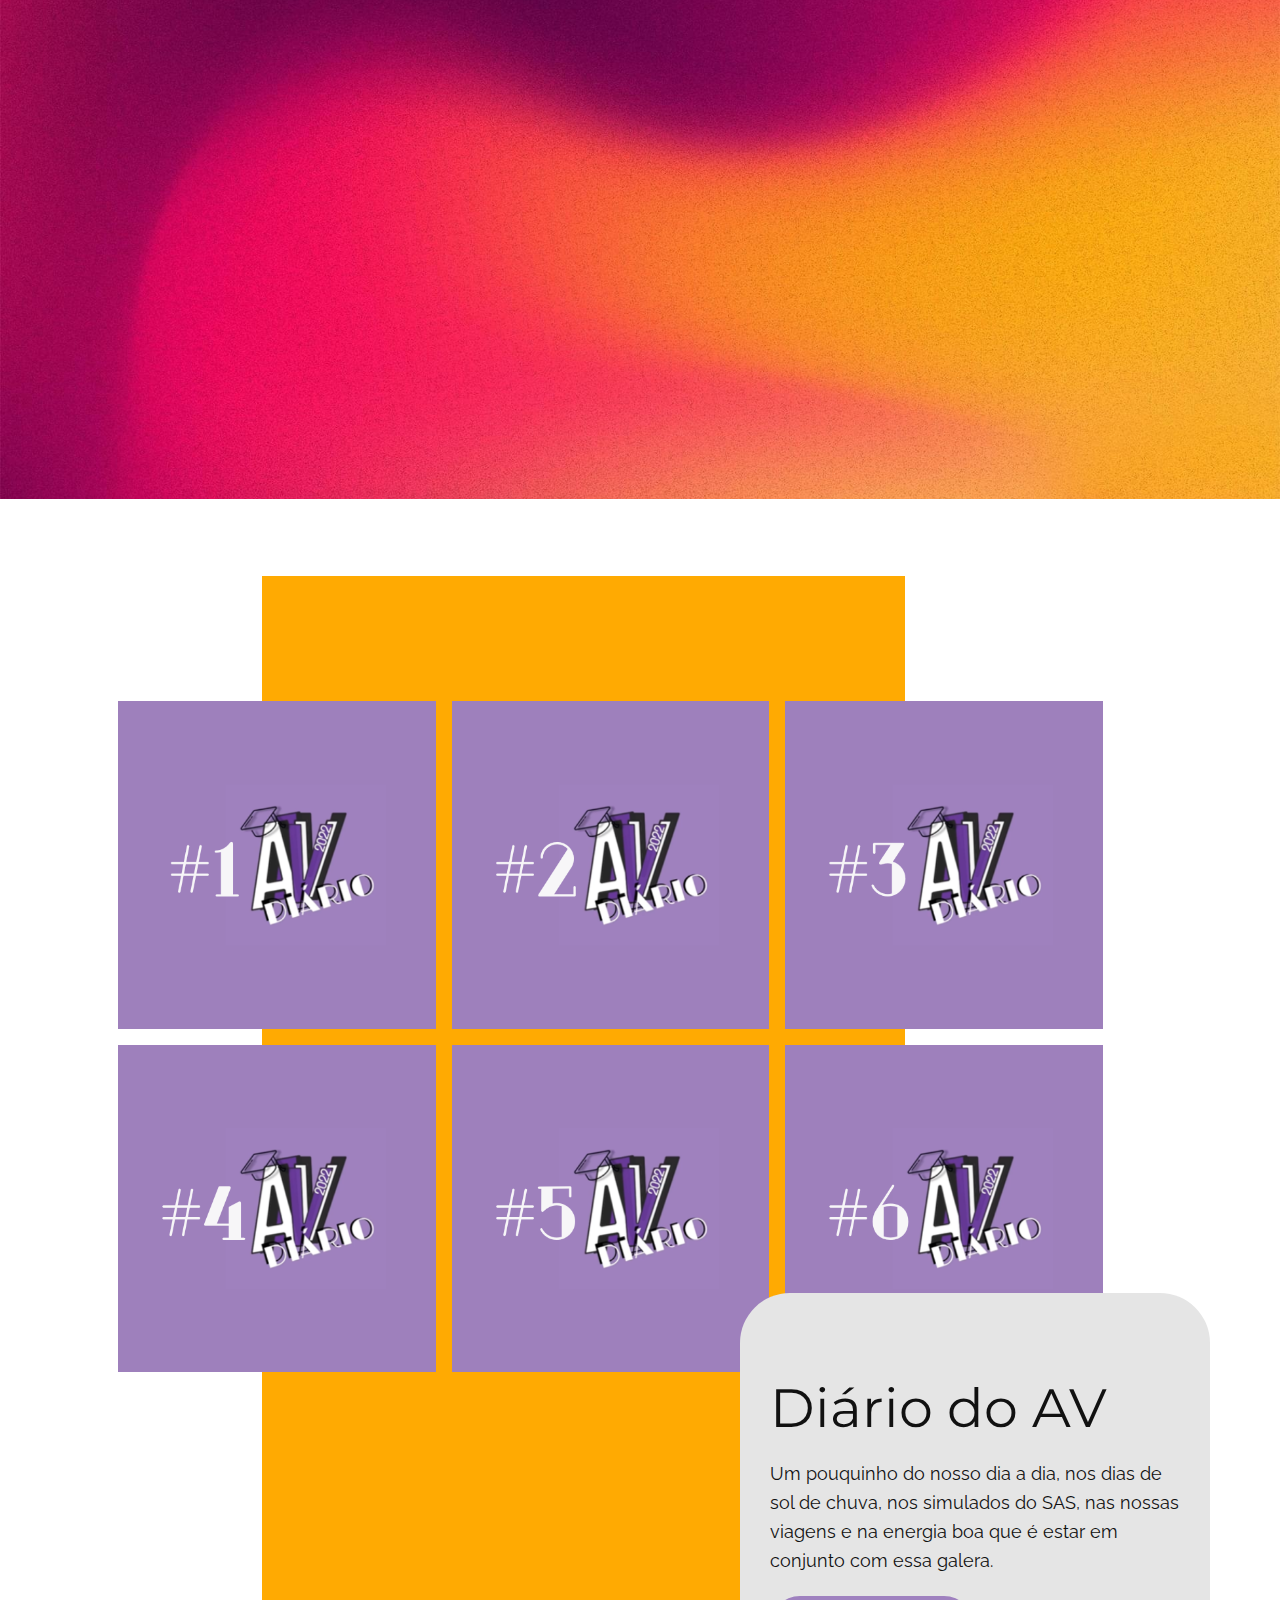
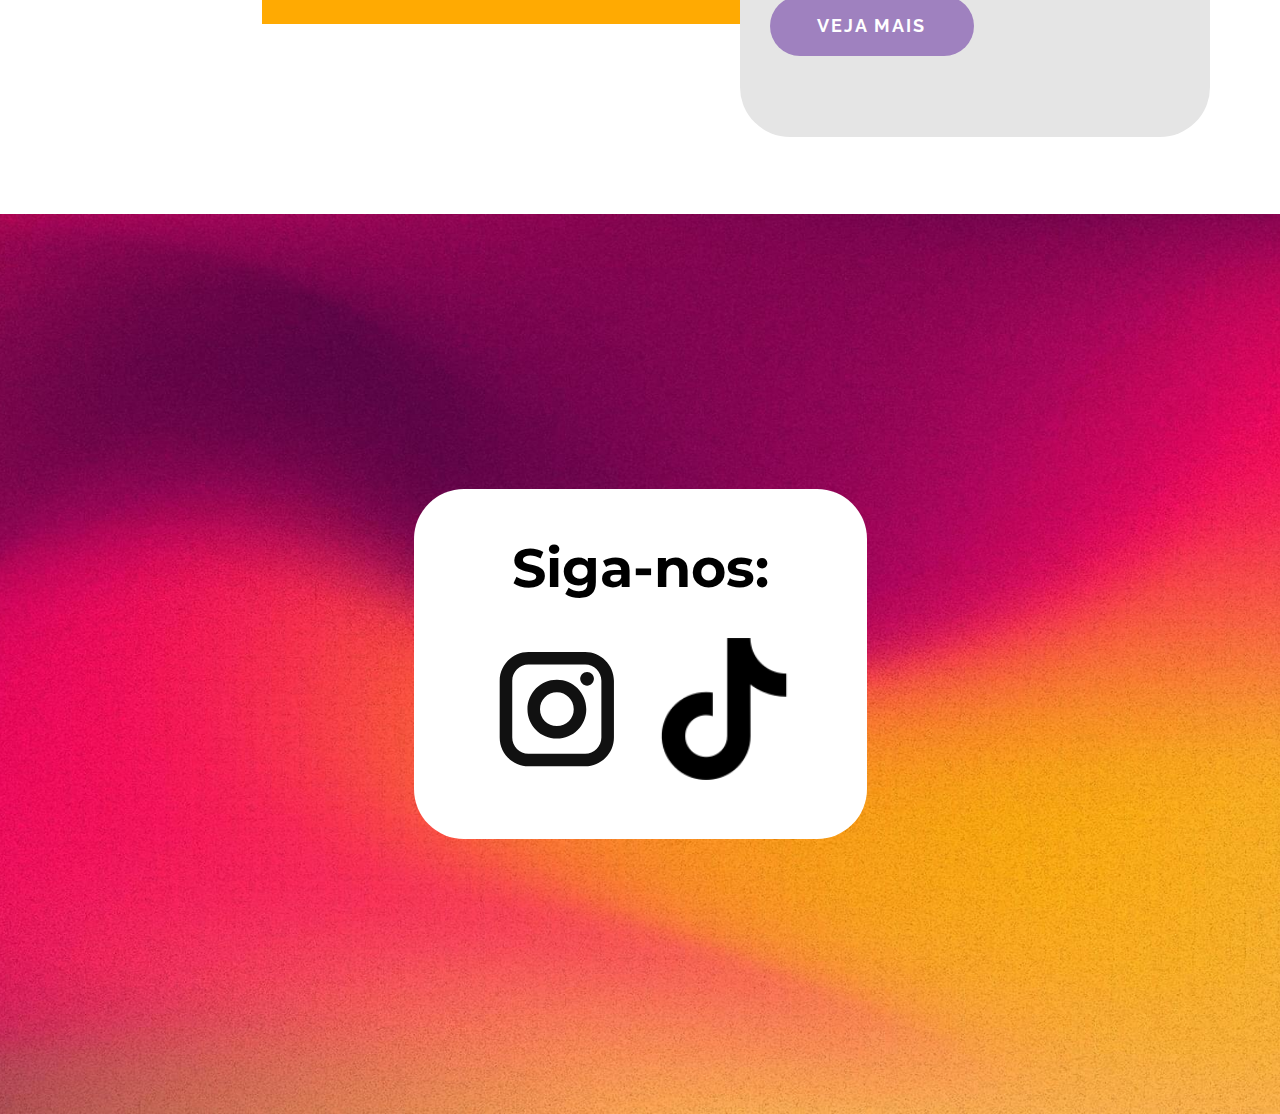
==== commit e435792a: "update" ====
--- a/index.html
+++ b/index.html
@@ -38,11 +38,11 @@
       <a href="Avançado.html#carousel_a90e" data-page-id="1905216012" class="u-active-custom-color-2 u-border-4 u-border-active-white u-border-hover-white u-border-white u-btn u-btn-round u-button-style u-hover-custom-color-5 u-radius-50 u-text-active-white u-text-hover-white u-text-palette-2-base u-white u-btn-1">conheça nossa história</a>
     </section>
     <section class="u-align-center u-clearfix u-section-2" id="carousel_028d">
-      <div class="u-clearfix u-sheet u-sheet-1">
+      <div class="u-clearfix u-sheet u-valign-middle-xs u-sheet-1">
         <div class="u-gradient u-shape u-shape-circle u-shape-1"></div>
-        <div class="u-image u-image-circle u-preserve-proportions u-image-1" data-image-width="1600" data-image-height="1200"></div>
-        <div class="u-image u-image-circle u-image-2" data-image-width="1024" data-image-height="768"></div>
-        <div class="u-border-20 u-border-white u-image u-image-circle u-preserve-proportions u-image-3" data-image-width="1600" data-image-height="1200"></div>
+        <div class="u-image u-image-circle u-preserve-proportions u-image-1" data-image-width="1600" data-image-height="1200" data-animation-name="pulse" data-animation-duration="1000" data-animation-direction=""></div>
+        <div class="u-image u-image-circle u-image-2" data-image-width="1024" data-image-height="768" data-animation-name="pulse" data-animation-duration="1000" data-animation-direction=""></div>
+        <div class="u-border-20 u-border-white u-image u-image-circle u-preserve-proportions u-image-3" data-image-width="1600" data-image-height="1200" data-animation-name="pulse" data-animation-duration="1000" data-animation-direction=""></div>
         <div class="u-shape u-shape-svg u-text-custom-color-8 u-shape-2">
           <svg class="u-svg-link" preserveAspectRatio="none" viewBox="0 0 160 160" style=""><use xmlns:xlink="http://www.w3.org/1999/xlink" xlink:href="#svg-1186"></use></svg>
           <svg class="u-svg-content" viewBox="0 0 160 160" x="0px" y="0px" id="svg-1186" style="enable-background:new 0 0 160 160;"><path d="M80,30c27.6,0,50,22.4,50,50s-22.4,50-50,50s-50-22.4-50-50S52.4,30,80,30 M80,0C35.8,0,0,35.8,0,80s35.8,80,80,80
@@ -57,13 +57,13 @@
             <div class="u-layout-row">
               <div class="u-align-center-sm u-align-center-xs u-container-style u-layout-cell u-size-30 u-layout-cell-1">
                 <div class="u-container-layout u-valign-bottom u-container-layout-1">
-                  <h2 class="u-text u-text-body-alt-color u-text-default u-text-1">Nós construimos o futuro.</h2>
+                  <h2 class="u-text u-text-body-alt-color u-text-default u-text-1" data-animation-name="customAnimationIn" data-animation-duration="1000">Nós construimos o futuro.</h2>
                 </div>
               </div>
               <div class="u-align-center u-container-style u-layout-cell u-size-30 u-layout-cell-2">
                 <div class="u-container-layout u-valign-middle-lg u-valign-middle-md u-valign-middle-sm u-valign-middle-xl u-container-layout-2">
-                  <img class="u-image u-image-contain u-image-default u-image-1" alt="" data-image-width="180" data-image-height="181" src="images/chrome_AqQr9Dwu4a-removebg-preview1.png">
-                  <p class="u-text u-text-body-alt-color u-text-2">Uma maneira divertida de fazer esse ano especial!!</p>
+                  <img class="u-image u-image-contain u-image-default u-image-1" alt="" data-image-width="180" data-image-height="181" src="images/chrome_AqQr9Dwu4a-removebg-preview1.png" data-animation-name="customAnimationIn" data-animation-duration="1000" data-animation-direction="">
+                  <p class="u-text u-text-body-alt-color u-text-2" data-animation-name="customAnimationIn" data-animation-duration="1000">Uma maneira divertida de fazer esse ano especial!!</p>
                 </div>
               </div>
             </div>
@@ -132,10 +132,10 @@
             </div>
           </div>
         </div>
-        <div class="u-align-left u-container-style u-grey-10 u-group u-radius-50 u-shape-round u-group-1">
+        <div class="u-align-center-xs u-align-left-lg u-align-left-md u-align-left-sm u-align-left-xl u-container-style u-grey-10 u-group u-radius-50 u-shape-round u-group-1">
           <div class="u-container-layout u-valign-middle u-container-layout-1">
             <h3 class="u-text u-text-1">Diário do AV</h3>
-            <p class="u-text u-text-2">Um pouquinho do nosso dia a dia, nos dias de sol de chuva, no dias seguindes do simulado SAS, nas nossas viagens e na energia boa que é estar em conjunto com essa galera.</p>
+            <p class="u-text u-text-2">Um pouquinho do nosso dia a dia, nos dias de sol de chuva, nos simulados do SAS, nas nossas viagens e na energia boa que é estar em conjunto com essa galera.</p>
             <a href="Avançado.html#carousel_cfd8" data-page-id="1905216012" class="u-active-custom-color-2 u-border-active-palette-2-base u-border-hover-palette-2-base u-btn u-button-style u-custom-color-5 u-hover-custom-color-2 u-radius-50 u-text-active-black u-text-body-alt-color u-text-hover-black u-btn-1" data-animation-name="" data-animation-duration="0" data-animation-delay="0" data-animation-direction="">Veja mais</a>
           </div>
         </div>
@@ -147,12 +147,12 @@
           <div class="u-container-layout u-container-layout-1">
             <h2 class="u-text u-text-black u-text-default u-text-1"> Siga-nos:</h2>
             <div class="u-align-left u-hover-feature u-social-icons u-spacing-25 u-social-icons-1">
-              <a class="u-social-url" target="_blank" href="https://www.instagram.com/instagram.com"><span class="u-icon u-icon-circle u-social-icon u-social-instagram u-icon-1">
+              <a class="u-social-url" target="_blank" href="https://www.instagram.com/avancado22_/" title="instagram"><span class="u-icon u-icon-circle u-social-icon u-social-instagram u-icon-1">
                     <svg class="u-svg-link" preserveAspectRatio="xMidYMin slice" viewBox="0 0 112 112" style=""><use xmlns:xlink="http://www.w3.org/1999/xlink" xlink:href="#svg-40cd"></use></svg>
                     <svg x="0px" y="0px" viewBox="0 0 112 112" id="svg-40cd" class="u-svg-content"><path d="M55.9,32.9c-12.8,0-23.2,10.4-23.2,23.2s10.4,23.2,23.2,23.2s23.2-10.4,23.2-23.2S68.7,32.9,55.9,32.9z M55.9,69.4c-7.4,0-13.3-6-13.3-13.3c-0.1-7.4,6-13.3,13.3-13.3s13.3,6,13.3,13.3C69.3,63.5,63.3,69.4,55.9,69.4z"></path><path d="M79.7,26.8c-3,0-5.4,2.5-5.4,5.4s2.5,5.4,5.4,5.4c3,0,5.4-2.5,5.4-5.4S82.7,26.8,79.7,26.8z"></path><path d="M78.2,11H33.5C21,11,10.8,21.3,10.8,33.7v44.7c0,12.6,10.2,22.8,22.7,22.8h44.7c12.6,0,22.7-10.2,22.7-22.7 V33.7C100.8,21.1,90.6,11,78.2,11z M91,78.4c0,7.1-5.8,12.8-12.8,12.8H33.5c-7.1,0-12.8-5.8-12.8-12.8V33.7 c0-7.1,5.8-12.8,12.8-12.8h44.7c7.1,0,12.8,5.8,12.8,12.8V78.4z"></path></svg>
                   </span>
               </a>
-              <a class="u-social-url" target="_blank" data-type="Custom" title="Custom" href=""><span class="u-file-icon u-icon u-social-custom u-social-icon u-icon-2"><img src="images/3046120.png" alt=""></span>
+              <a class="u-social-url" target="_blank" data-type="Custom" title="tik" href="https://www.tiktok.com/@oavancado2022"><span class="u-file-icon u-icon u-social-custom u-social-icon u-icon-2"><img src="images/3046120.png" alt=""></span>
               </a>
             </div>
           </div>
--- a/Avançado.css
+++ b/Avançado.css
@@ -82,6 +82,7 @@
 
   .u-section-1 .u-btn-1 {
     margin-top: 73px;
+    padding: 14px 24px 14px 23px;
   }
 }.u-section-2 .u-sheet-1 {
   min-height: 897px;
@@ -239,13 +240,13 @@
 
 @media (max-width: 575px) {
   .u-section-2 .u-sheet-1 {
-    min-height: 726px;
+    min-height: 766px;
   }
 
   .u-section-2 .u-shape-1 {
     width: 156px;
     height: 156px;
-    margin-top: 474px;
+    margin-top: 27px;
     margin-right: 0;
     margin-left: auto;
   }
@@ -270,7 +271,7 @@
 
   .u-section-2 .u-shape-2 {
     margin-top: -508px;
-    margin-bottom: 60px;
+    margin-bottom: -12px;
   }
 } .u-section-3 {
   background-image: url("images/ghhggh-min.jpg");
@@ -393,14 +394,32 @@
 
   .u-section-3 .u-text-1 {
     font-size: 1.88889rem;
+    --animation-custom_in-translate_x: -200px;
+    --animation-custom_in-translate_y: 0px;
+    --animation-custom_in-opacity: 0;
+    --animation-custom_in-rotate: 0deg;
+    --animation-custom_in-scale: 1;
   }
 
   .u-section-3 .u-layout-cell-2 {
     min-height: 476px;
   }
 
+  .u-section-3 .u-image-1 {
+    --animation-custom_in-translate_x: -200px;
+    --animation-custom_in-translate_y: 0px;
+    --animation-custom_in-opacity: 0;
+    --animation-custom_in-rotate: 0deg;
+    --animation-custom_in-scale: 1;
+  }
+
   .u-section-3 .u-text-2 {
     width: auto;
+    --animation-custom_in-translate_x: -200px;
+    --animation-custom_in-translate_y: 0px;
+    --animation-custom_in-opacity: 0;
+    --animation-custom_in-rotate: 0deg;
+    --animation-custom_in-scale: 1;
     margin-top: 44px;
     margin-left: 10px;
     margin-right: 10px;
@@ -643,13 +662,18 @@
 
   .u-section-4 .u-text-1 {
     font-size: 1.875rem;
+    width: auto;
     margin-top: 0;
   }
 
+  .u-section-4 .u-text-2 {
+    width: auto;
+  }
+
   .u-section-4 .u-btn-1 {
+    margin-left: auto;
     margin-right: auto;
     margin-bottom: 0;
-    margin-left: 0;
   }
 } .u-section-5 {
   background-image: url("images/hggh6-min.jpg");
